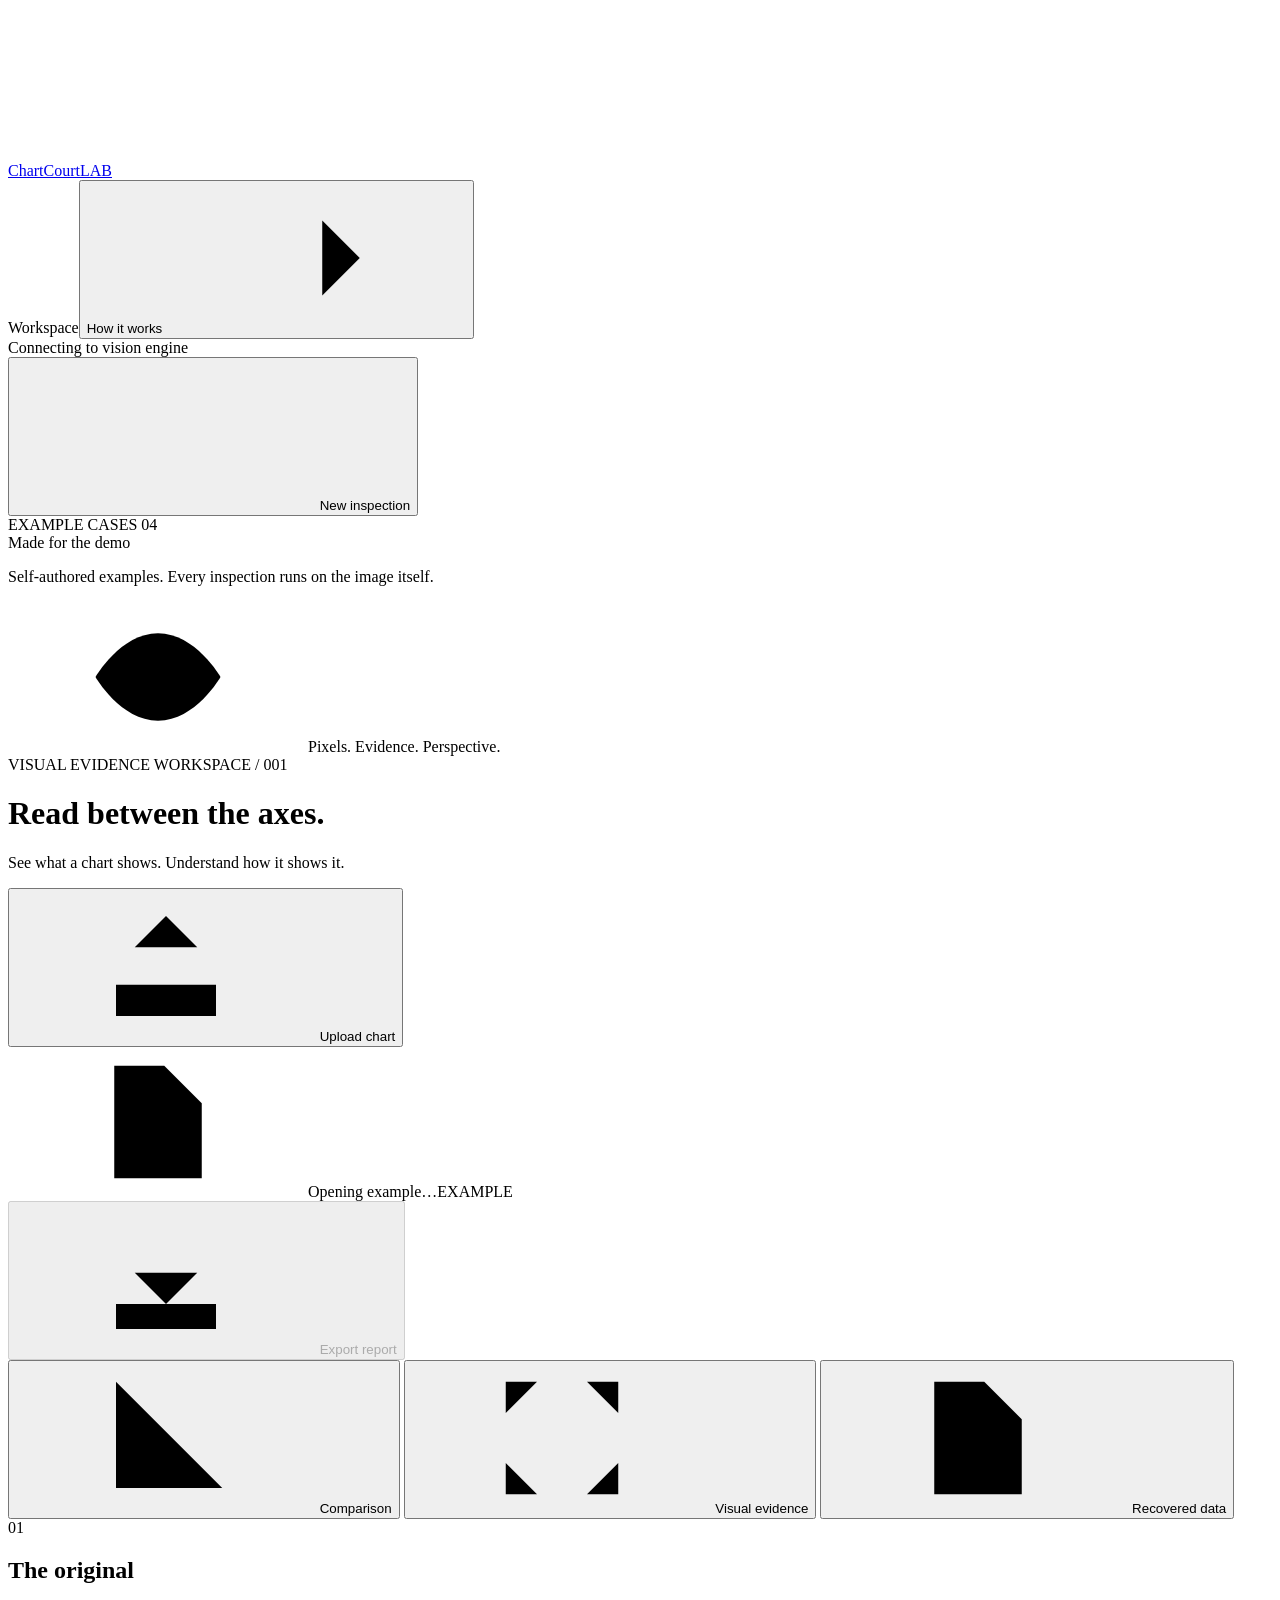
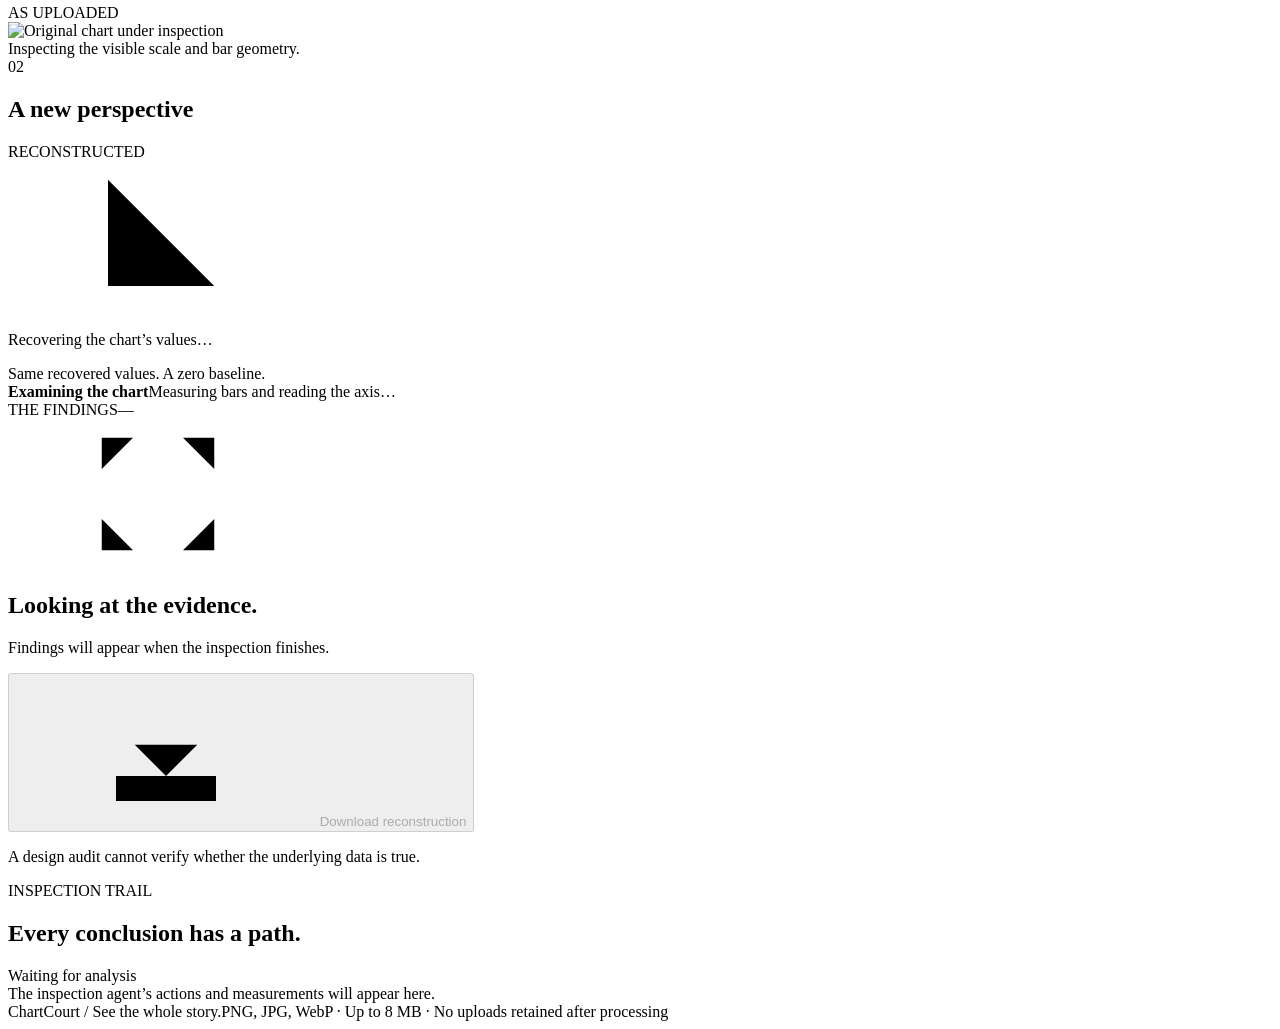
==== app/static/index.html @ e1e77f89 "feat: build chart review workspace and upload API" ====
<!doctype html>
<html lang="en">
<head>
  <meta charset="utf-8">
  <meta name="viewport" content="width=device-width, initial-scale=1">
  <meta name="theme-color" content="#f5f5f0">
  <meta name="description" content="Examine the visual evidence behind a chart. Find axis distortions, recover values, and compare a reconstructed view.">
  <title>ChartCourt — See the whole story</title>
  <link rel="icon" type="image/svg+xml" href="/static/favicon.svg">
  <link rel="stylesheet" href="/static/style.css">
  <script src="/static/app.js" defer></script>
</head>
<body>
  <svg class="sprite" xmlns="http://www.w3.org/2000/svg" aria-hidden="true">
    <symbol id="i-plus" viewBox="0 0 24 24"><path d="M12 5v14M5 12h14"/></symbol>
    <symbol id="i-arrow" viewBox="0 0 24 24"><path d="M5 12h14M13 6l6 6-6 6"/></symbol>
    <symbol id="i-upload" viewBox="0 0 24 24"><path d="M12 16V4m-5 5 5-5 5 5M4 15v5h16v-5"/></symbol>
    <symbol id="i-download" viewBox="0 0 24 24"><path d="M12 4v12m-5-5 5 5 5-5M4 16v4h16v-4"/></symbol>
    <symbol id="i-scan" viewBox="0 0 24 24"><path d="M8 3H3v5m13-5h5v5M3 16v5h5m8 0h5v-5M4 12h16"/></symbol>
    <symbol id="i-chart" viewBox="0 0 24 24"><path d="M4 3v17h17M8 16v-5m5 5V7m5 9V4"/></symbol>
    <symbol id="i-check" viewBox="0 0 24 24"><path d="m5 12 4 4L19 6"/></symbol>
    <symbol id="i-info" viewBox="0 0 24 24"><circle cx="12" cy="12" r="9"/><path d="M12 11v6M12 7v1"/></symbol>
    <symbol id="i-alert" viewBox="0 0 24 24"><path d="m12 3 10 18H2L12 3Z"/><path d="M12 9v5m0 3v1"/></symbol>
    <symbol id="i-eye" viewBox="0 0 24 24"><path d="M2 12s4-7 10-7 10 7 10 7-4 7-10 7S2 12 2 12Z"/><circle cx="12" cy="12" r="3"/></symbol>
    <symbol id="i-file" viewBox="0 0 24 24"><path d="M13 3H5v18h14V9l-6-6Zm0 0v6h6M8 13h8m-8 4h6"/></symbol>
  </svg>
  <header class="topbar">
    <a href="/" class="brand" aria-label="ChartCourt home"><span class="brand-mark"><i></i><i></i><i></i><b></b></span>ChartCourt<span class="beta">LAB</span></a>
    <nav aria-label="Main navigation"><span class="nav-active">Workspace</span><button class="text-button" id="methodology">How it works <svg><use href="#i-arrow"/></svg></button></nav>
    <span class="engine-status"><span class="status-dot"></span><span id="engine-text">Connecting to vision engine</span></span>
  </header>
  <div class="layout">
    <aside class="sidebar">
      <button class="button primary new-chart" id="upload-sidebar"><svg><use href="#i-plus"/></svg> New inspection</button>
      <div class="sidebar-label">EXAMPLE CASES <span>04</span></div>
      <div id="sample-list" class="sample-list" aria-label="Example charts"></div>
      <div class="sidebar-note"><span class="tiny-dot"></span>Made for the demo<p>Self-authored examples. Every inspection runs on the image itself.</p></div>
      <div class="sidebar-bottom"><svg><use href="#i-eye"/></svg><span>Pixels. Evidence. Perspective.</span></div>
    </aside>
    <main id="main">
      <div class="page-heading">
        <div><div class="eyebrow">VISUAL EVIDENCE WORKSPACE <span>/ 001</span></div><h1>Read between the axes.</h1><p>See what a chart shows. Understand how it shows it.</p></div>
        <button class="button secondary" id="upload-main"><svg><use href="#i-upload"/></svg> Upload chart</button>
      </div>
      <input type="file" id="file-input" accept="image/png,image/jpeg,image/webp" hidden>
      <div id="error" role="alert" hidden></div>
      <section class="case-toolbar" aria-label="Inspection controls">
        <div class="case-name"><svg><use href="#i-file"/></svg><span id="case-name">Opening example…</span><span class="subtle-tag" id="source-tag">EXAMPLE</span></div>
        <button class="text-button export" id="export-report" disabled><svg><use href="#i-download"/></svg> Export report</button>
      </section>
      <div class="workspace" id="workspace" aria-busy="true">
        <section class="analysis-panel" aria-label="Chart analysis">
          <div class="tabs" role="tablist" aria-label="Analysis view">
            <button id="tab-comparison" role="tab" aria-selected="true" aria-controls="view-comparison" data-view="comparison"><svg><use href="#i-chart"/></svg> Comparison</button>
            <button id="tab-evidence" role="tab" aria-selected="false" aria-controls="view-evidence" data-view="evidence"><svg><use href="#i-scan"/></svg> Visual evidence</button>
            <button id="tab-data" role="tab" aria-selected="false" aria-controls="view-data" data-view="data"><svg><use href="#i-file"/></svg> Recovered data</button>
          </div>
          <div class="view" id="view-comparison" role="tabpanel" aria-labelledby="tab-comparison">
            <div class="chart-pair">
              <div class="chart-card original"><div class="chart-caption"><span class="panel-number">01</span><h2>The original</h2><span class="mini-label">AS UPLOADED</span></div><div class="chart-frame"><img id="original" src="/static/samples/truncated.png" alt="Original chart under inspection"></div><div class="chart-note" id="original-note">Inspecting the visible scale and bar geometry.</div></div>
              <div class="chart-card reconstructed"><div class="chart-caption"><span class="panel-number">02</span><h2>A new perspective</h2><span class="mini-label">RECONSTRUCTED</span></div><div class="chart-frame" id="reconstruction"><div class="placeholder"><svg><use href="#i-chart"/></svg><p>Recovering the chart’s values…</p></div></div><div class="chart-note" id="reconstruction-note">Same recovered values. A zero baseline.</div></div>
            </div>
            <div id="comparison-metrics" class="comparison-metrics"></div>
          </div>
          <div class="view" id="view-evidence" role="tabpanel" aria-labelledby="tab-evidence" hidden>
            <div class="evidence-intro"><p>Follow each measurement back to the image.</p><span><i class="key bar-key"></i> Bars <i class="key tick-key"></i> Axis ticks</span></div>
            <div class="evidence-image" id="evidence-image"></div>
            <p class="evidence-help">Hover or focus a marked region to see what was read.</p>
          </div>
          <div class="view" id="view-data" role="tabpanel" aria-labelledby="tab-data" hidden>
            <div class="data-heading"><div><h2>The numbers in the image</h2><p>Estimates from bar endpoints and the calibrated axis.</p></div><button class="button small secondary" id="export-csv" disabled>Download CSV</button></div>
            <div id="data-table"></div><p class="data-note">Category names use OCR and may contain reading errors. “Bar 1” indicates an unreadable label. Values are estimates, not the original source table.</p>
          </div>
          <div id="busy" class="busy"><span class="spinner"></span><div><strong>Examining the chart</strong><span>Measuring bars and reading the axis…</span></div></div>
        </section>
        <aside class="findings-panel" aria-label="Inspection findings" aria-live="polite">
          <div class="findings-header"><span class="eyebrow">THE FINDINGS</span><span id="finding-count" class="count-pill">—</span></div>
          <div id="verdict" class="verdict pending"><div class="verdict-icon"><svg><use href="#i-scan"/></svg></div><h2>Looking at the evidence.</h2><p>Findings will appear when the inspection finishes.</p></div>
          <div id="findings"></div>
          <div id="measurement-summary"></div>
          <button class="button full secondary" id="export-svg" disabled><svg><use href="#i-download"/></svg> Download reconstruction</button>
          <p class="findings-footnote">A design audit cannot verify whether the underlying data is true.</p>
        </aside>
      </div>
      <section class="trace-section">
        <div class="section-heading"><div><span class="eyebrow">INSPECTION TRAIL</span><h2>Every conclusion has a path.</h2></div><span class="trace-meta" id="trace-meta">Waiting for analysis</span></div>
        <div class="trace-list" id="trace-list"><div class="trace-empty">The inspection agent’s actions and measurements will appear here.</div></div>
      </section>
      <footer><span>ChartCourt <span class="footer-slash">/</span> See the whole story.</span><span>PNG, JPG, WebP · Up to 8 MB · No uploads retained after processing</span></footer>
    </main>
  </div>
  <div id="drop-overlay" hidden><svg><use href="#i-upload"/></svg><h2>Drop a chart to inspect it.</h2><p>PNG, JPG, or WebP · 8 MB maximum</p></div>
  <dialog id="method-dialog"><button class="close-dialog" aria-label="Close explanation">×</button><div class="eyebrow">BEHIND THE EVIDENCE</div><h2>How ChartCourt reads a chart.</h2><p>OpenCV isolates colored rectangular bars. Tesseract reads axis ticks. A linear fit converts the bar endpoints from pixel positions to numeric estimates.</p><ol><li><strong>Find the marks.</strong> Color masks, morphology, and contours isolate aligned bars.</li><li><strong>Read the scale.</strong> At least three consistent ticks establish the numeric axis.</li><li><strong>Look again when needed.</strong> An uncertain scale triggers an enlarged, contrast-adjusted OCR pass.</li><li><strong>Check and reconstruct.</strong> Supported charts are checked for a nonzero baseline and inverted direction. The recovered values are redrawn.</li></ol><div class="method-callout">The current version supports single-series, solid-color vertical bars on readable linear axes. Stacked bars, logarithmic scales, monochrome plots, and complex infographics may need review. An inverted or truncated axis is a design choice to examine, not proof of dishonesty.</div><p class="method-small">Demo images are self-authored. Published dataset evaluation and AWS / COOL deployment are still pending. This local version uses OpenCV 5 and does not require an AI API key.</p></dialog>
  <div id="toast" role="status" hidden></div>
</body>
</html>
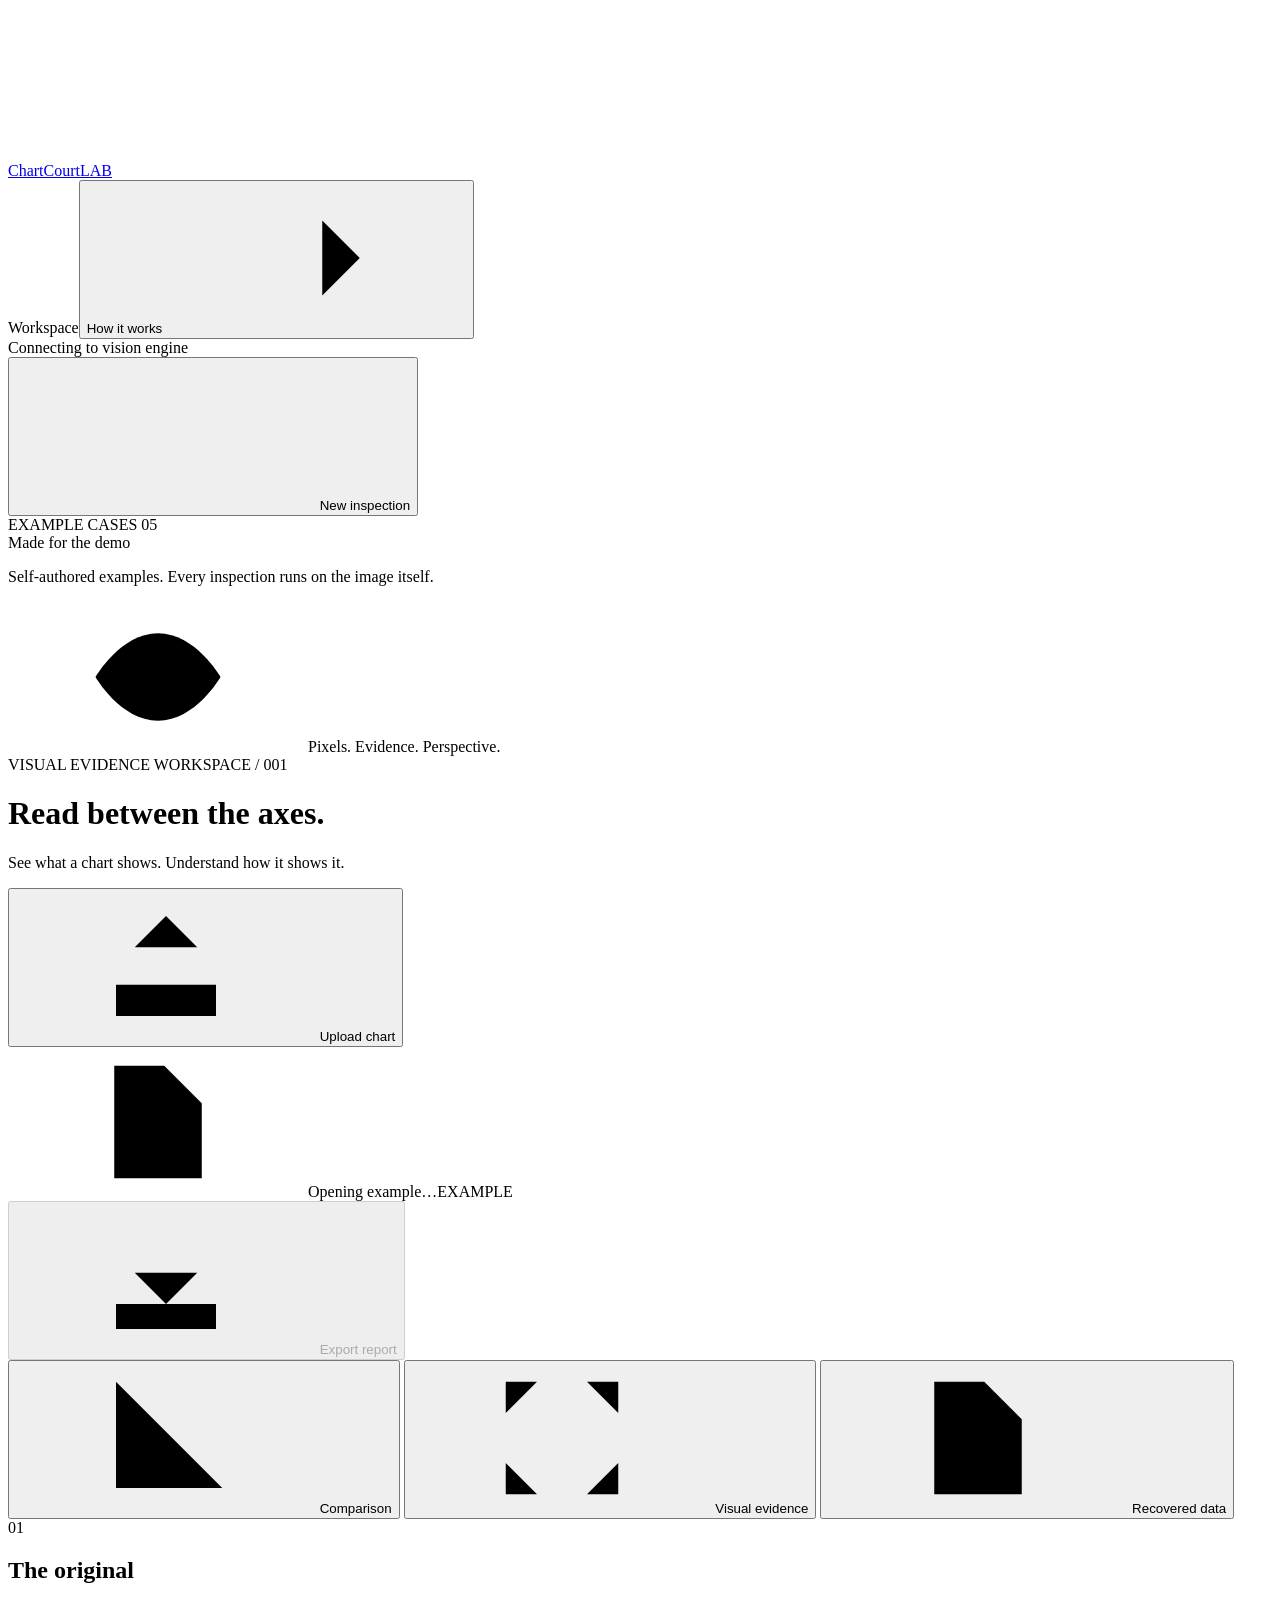
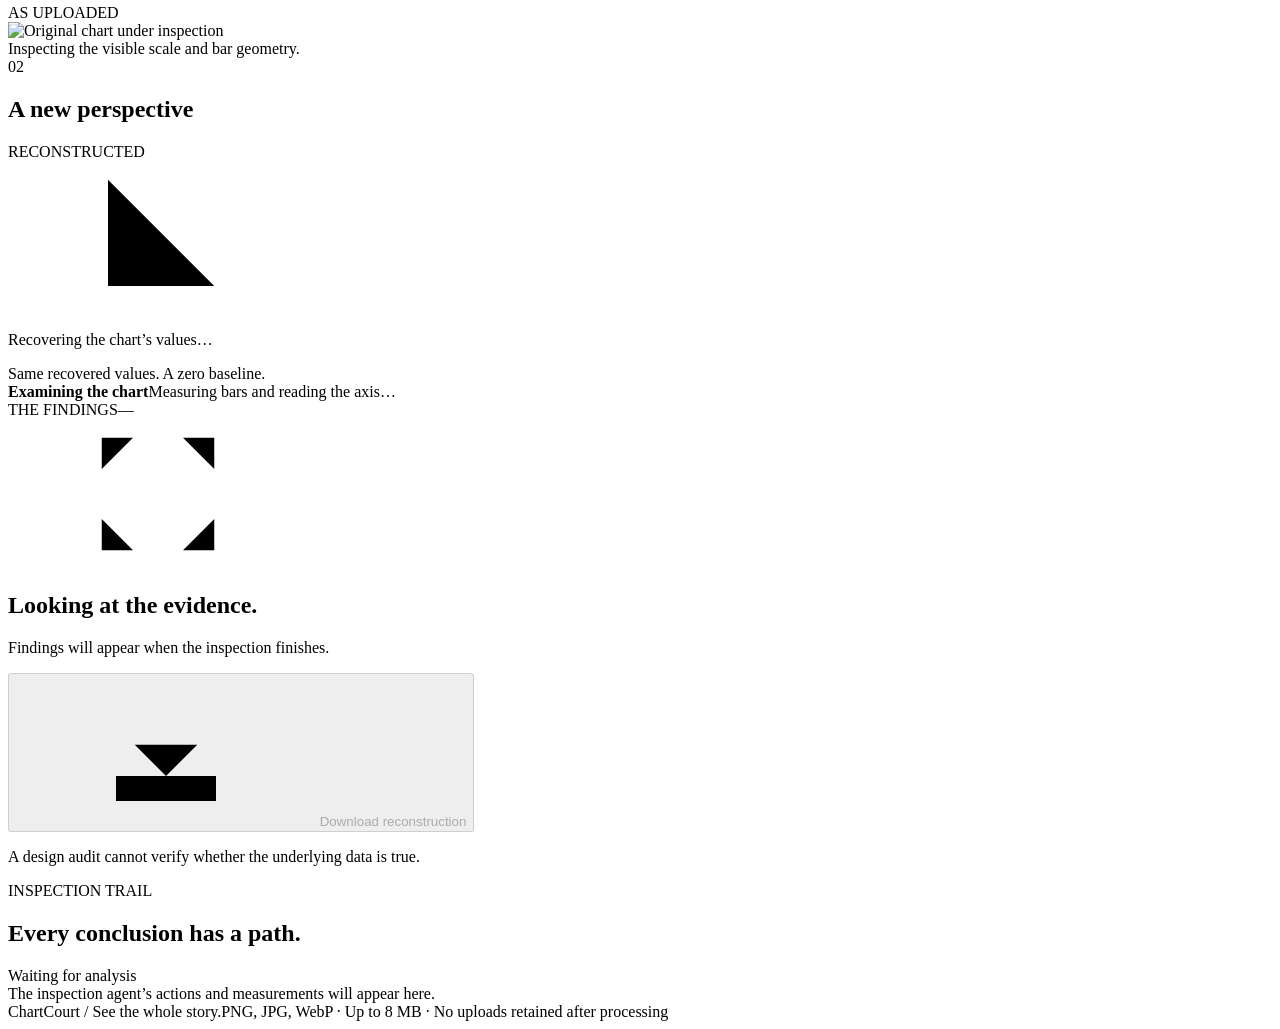
==== commit ad976728: "feat: expose pixel-fit ranges and add grayscale chart demo" ====
--- a/app/static/index.html
+++ b/app/static/index.html
@@ -32,7 +32,7 @@
   <div class="layout">
     <aside class="sidebar">
       <button class="button primary new-chart" id="upload-sidebar"><svg><use href="#i-plus"/></svg> New inspection</button>
-      <div class="sidebar-label">EXAMPLE CASES <span>04</span></div>
+      <div class="sidebar-label">EXAMPLE CASES <span id="sample-count">05</span></div>
       <div id="sample-list" class="sample-list" aria-label="Example charts"></div>
       <div class="sidebar-note"><span class="tiny-dot"></span>Made for the demo<p>Self-authored examples. Every inspection runs on the image itself.</p></div>
       <div class="sidebar-bottom"><svg><use href="#i-eye"/></svg><span>Pixels. Evidence. Perspective.</span></div>
@@ -52,8 +52,8 @@
         <section class="analysis-panel" aria-label="Chart analysis">
           <div class="tabs" role="tablist" aria-label="Analysis view">
             <button id="tab-comparison" role="tab" aria-selected="true" aria-controls="view-comparison" data-view="comparison"><svg><use href="#i-chart"/></svg> Comparison</button>
-            <button id="tab-evidence" role="tab" aria-selected="false" aria-controls="view-evidence" data-view="evidence"><svg><use href="#i-scan"/></svg> Visual evidence</button>
-            <button id="tab-data" role="tab" aria-selected="false" aria-controls="view-data" data-view="data"><svg><use href="#i-file"/></svg> Recovered data</button>
+            <button id="tab-evidence" role="tab" tabindex="-1" aria-selected="false" aria-controls="view-evidence" data-view="evidence"><svg><use href="#i-scan"/></svg> Visual evidence</button>
+            <button id="tab-data" role="tab" tabindex="-1" aria-selected="false" aria-controls="view-data" data-view="data"><svg><use href="#i-file"/></svg> Recovered data</button>
           </div>
           <div class="view" id="view-comparison" role="tabpanel" aria-labelledby="tab-comparison">
             <div class="chart-pair">
@@ -69,7 +69,7 @@
           </div>
           <div class="view" id="view-data" role="tabpanel" aria-labelledby="tab-data" hidden>
             <div class="data-heading"><div><h2>The numbers in the image</h2><p>Estimates from bar endpoints and the calibrated axis.</p></div><button class="button small secondary" id="export-csv" disabled>Download CSV</button></div>
-            <div id="data-table"></div><p class="data-note">Category names use OCR and may contain reading errors. “Bar 1” indicates an unreadable label. Values are estimates, not the original source table.</p>
+            <div id="data-table"></div><p class="data-note" id="data-sensitivity"></p><p class="data-note">Category names use OCR and may contain reading errors. “Bar 1” indicates an unreadable label. Values are estimates, not the original source table.</p>
           </div>
           <div id="busy" class="busy"><span class="spinner"></span><div><strong>Examining the chart</strong><span>Measuring bars and reading the axis…</span></div></div>
         </section>
@@ -90,7 +90,7 @@
     </main>
   </div>
   <div id="drop-overlay" hidden><svg><use href="#i-upload"/></svg><h2>Drop a chart to inspect it.</h2><p>PNG, JPG, or WebP · 8 MB maximum</p></div>
-  <dialog id="method-dialog"><button class="close-dialog" aria-label="Close explanation">×</button><div class="eyebrow">BEHIND THE EVIDENCE</div><h2>How ChartCourt reads a chart.</h2><p>OpenCV isolates colored rectangular bars. Tesseract reads axis ticks. A linear fit converts the bar endpoints from pixel positions to numeric estimates.</p><ol><li><strong>Find the marks.</strong> Color masks, morphology, and contours isolate aligned bars.</li><li><strong>Read the scale.</strong> At least three consistent ticks establish the numeric axis.</li><li><strong>Look again when needed.</strong> An uncertain scale triggers an enlarged, contrast-adjusted OCR pass.</li><li><strong>Check and reconstruct.</strong> Supported charts are checked for a nonzero baseline and inverted direction. The recovered values are redrawn.</li></ol><div class="method-callout">The current version supports single-series, solid-color vertical bars on readable linear axes. Stacked bars, logarithmic scales, monochrome plots, and complex infographics may need review. An inverted or truncated axis is a design choice to examine, not proof of dishonesty.</div><p class="method-small">Demo images are self-authored. Published dataset evaluation and AWS / COOL deployment are still pending. This local version uses OpenCV 5 and does not require an AI API key.</p></dialog>
+  <dialog id="method-dialog"><button class="close-dialog" aria-label="Close explanation">×</button><div class="eyebrow">BEHIND THE EVIDENCE</div><h2>How ChartCourt reads a chart.</h2><p>OpenCV isolates colored or grayscale rectangular bars. Tesseract reads axis ticks. A linear fit converts the bar endpoints from pixel positions to numeric estimates.</p><ol><li><strong>Find the marks.</strong> Color and luminance masks, morphology, and contours isolate aligned solid bars.</li><li><strong>Read the scale.</strong> At least three consistent ticks must cover the full bar geometry. Supported notation includes currency, percentages, and k/M/B suffixes.</li><li><strong>Look again when needed.</strong> An uncertain or incomplete scale triggers a targeted, enlarged tick-column OCR pass.</li><li><strong>Check and reconstruct.</strong> Supported charts are checked for a nonzero baseline and inverted direction. The generated SVG geometry is then read back and verified against the recovered values.</li></ol><div class="method-callout">The current version supports positive, regularly spaced single-series vertical bars on a light background with readable linear axes. Stacked/grouped bars, logarithmic scales, and complex infographics need review. Pixel-fit ranges show sensitivity to measurement shifts, not statistical confidence. An inverted or truncated axis is a design choice to examine, not proof of dishonesty.</div><p class="method-small">Demo and regression images are self-authored. Published dataset evaluation and AWS / COOL deployment are still pending. This local version uses OpenCV 5 and does not require an AI API key.</p></dialog>
   <div id="toast" role="status" hidden></div>
 </body>
 </html>
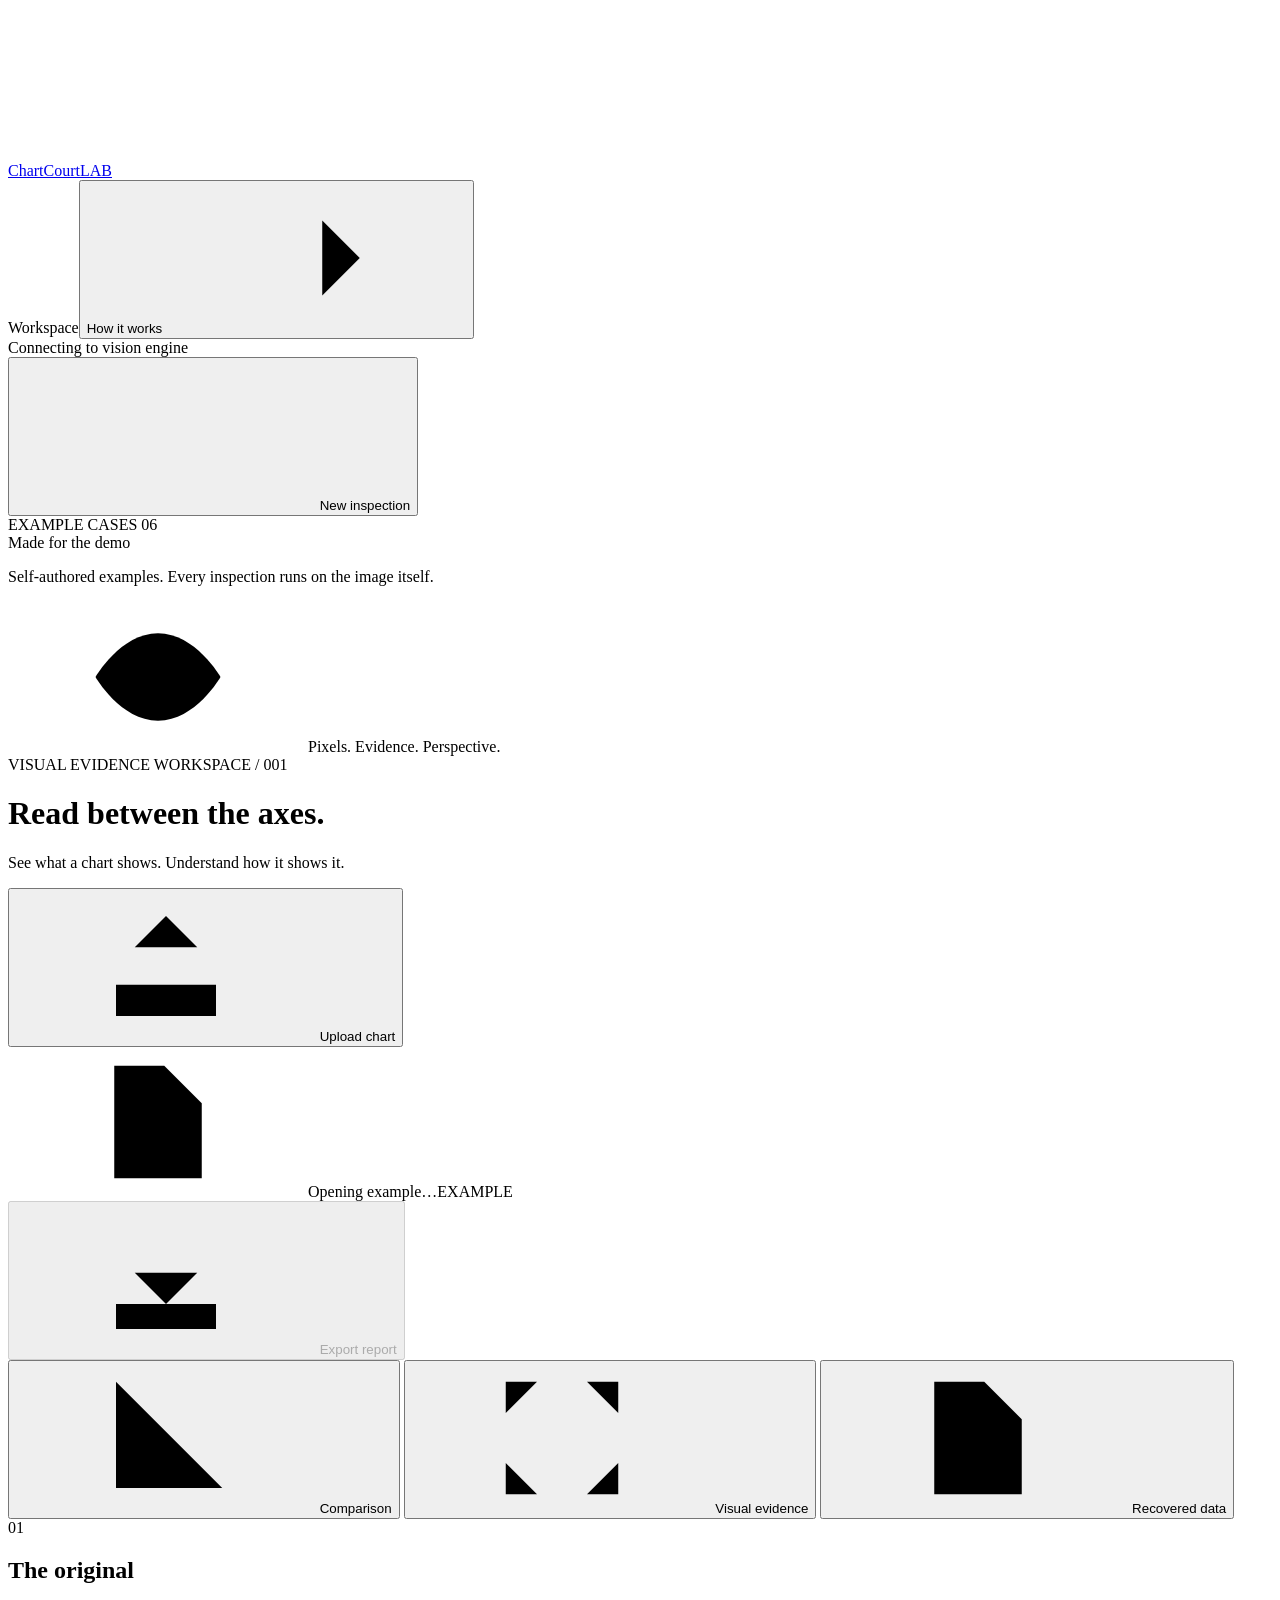
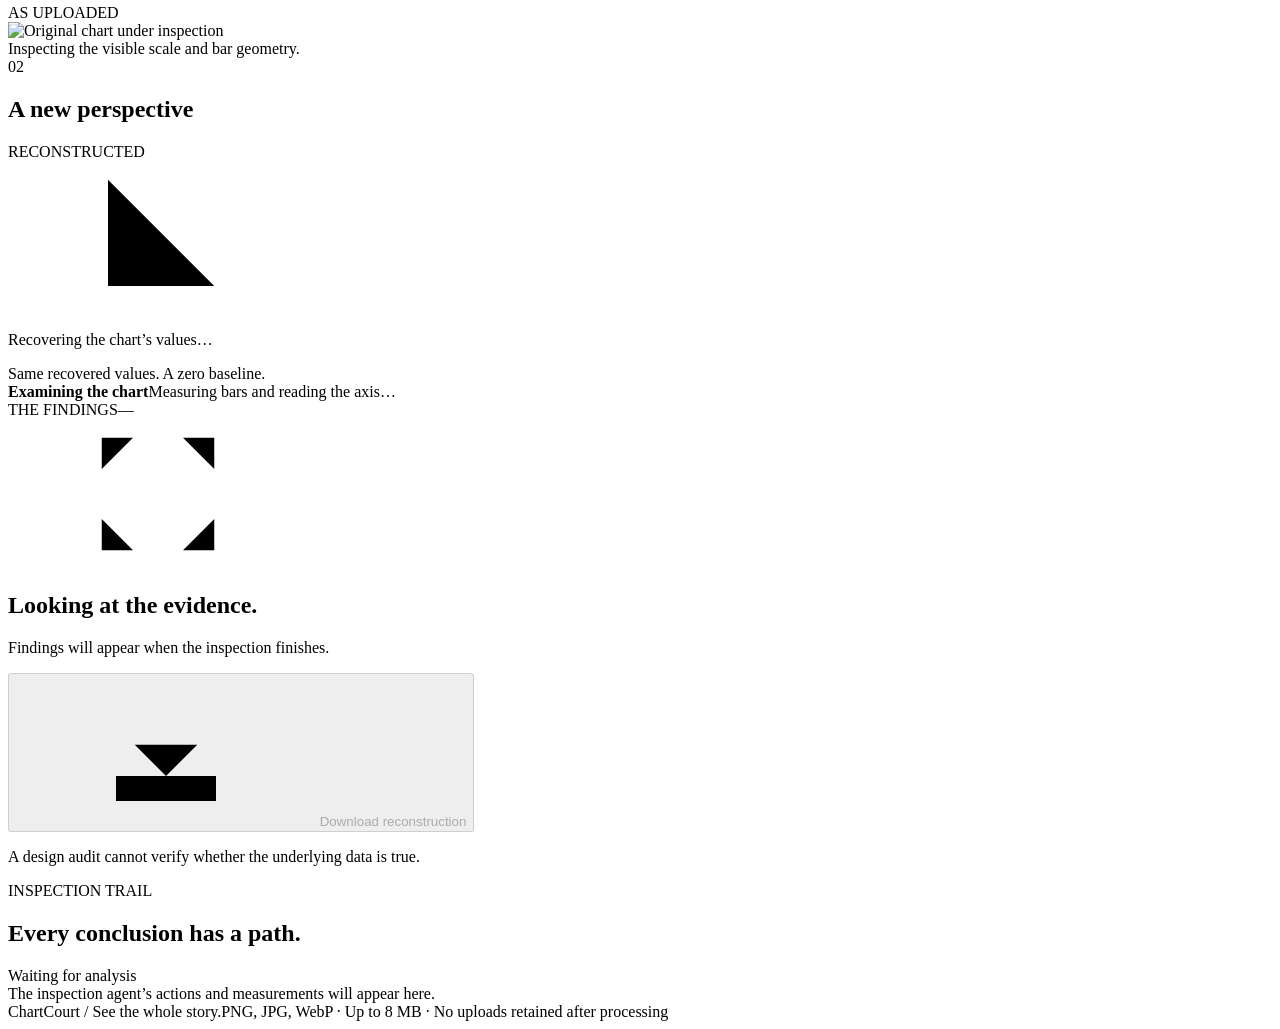
==== commit 621ad9e8: "feat: explain category coverage with a missing-value demo" ====
--- a/app/static/index.html
+++ b/app/static/index.html
@@ -8,6 +8,7 @@
   <title>ChartCourt — See the whole story</title>
   <link rel="icon" type="image/svg+xml" href="/static/favicon.svg">
   <link rel="stylesheet" href="/static/style.css">
+  <script src="/static/network.js" defer></script>
   <script src="/static/app.js" defer></script>
 </head>
 <body>
@@ -32,7 +33,7 @@
   <div class="layout">
     <aside class="sidebar">
       <button class="button primary new-chart" id="upload-sidebar"><svg><use href="#i-plus"/></svg> New inspection</button>
-      <div class="sidebar-label">EXAMPLE CASES <span id="sample-count">05</span></div>
+      <div class="sidebar-label">EXAMPLE CASES <span id="sample-count">06</span></div>
       <div id="sample-list" class="sample-list" aria-label="Example charts"></div>
       <div class="sidebar-note"><span class="tiny-dot"></span>Made for the demo<p>Self-authored examples. Every inspection runs on the image itself.</p></div>
       <div class="sidebar-bottom"><svg><use href="#i-eye"/></svg><span>Pixels. Evidence. Perspective.</span></div>
@@ -43,7 +44,7 @@
         <button class="button secondary" id="upload-main"><svg><use href="#i-upload"/></svg> Upload chart</button>
       </div>
       <input type="file" id="file-input" accept="image/png,image/jpeg,image/webp" hidden>
-      <div id="error" role="alert" hidden></div>
+      <div id="error" hidden><p id="error-message" role="alert"></p><button class="button small secondary" id="retry-inspection" hidden>Retry inspection</button></div>
       <section class="case-toolbar" aria-label="Inspection controls">
         <div class="case-name"><svg><use href="#i-file"/></svg><span id="case-name">Opening example…</span><span class="subtle-tag" id="source-tag">EXAMPLE</span></div>
         <button class="text-button export" id="export-report" disabled><svg><use href="#i-download"/></svg> Export report</button>
@@ -63,7 +64,7 @@
             <div id="comparison-metrics" class="comparison-metrics"></div>
           </div>
           <div class="view" id="view-evidence" role="tabpanel" aria-labelledby="tab-evidence" hidden>
-            <div class="evidence-intro"><p>Follow each measurement back to the image.</p><span><i class="key bar-key"></i> Bars <i class="key tick-key"></i> Axis ticks</span></div>
+            <div class="evidence-intro"><p>Follow each measurement back to the image.</p><span><i class="key bar-key"></i> Bars <i class="key tick-key"></i> Axis ticks <i class="key category-key"></i> Category text</span></div>
             <div class="evidence-image" id="evidence-image"></div>
             <p class="evidence-help">Hover or focus a marked region to see what was read.</p>
           </div>
@@ -71,7 +72,7 @@
             <div class="data-heading"><div><h2>The numbers in the image</h2><p>Estimates from bar endpoints and the calibrated axis.</p></div><button class="button small secondary" id="export-csv" disabled>Download CSV</button></div>
             <div id="data-table"></div><p class="data-note" id="data-sensitivity"></p><p class="data-note">Category names use OCR and may contain reading errors. “Bar 1” indicates an unreadable label. Values are estimates, not the original source table.</p>
           </div>
-          <div id="busy" class="busy"><span class="spinner"></span><div><strong>Examining the chart</strong><span>Measuring bars and reading the axis…</span></div></div>
+          <div id="busy" class="busy"><span class="spinner"></span><div><strong>Examining the chart</strong><span>Measuring bars and reading the axis…</span><button class="text-button" id="cancel-inspection" hidden>Stop waiting</button></div></div>
         </section>
         <aside class="findings-panel" aria-label="Inspection findings" aria-live="polite">
           <div class="findings-header"><span class="eyebrow">THE FINDINGS</span><span id="finding-count" class="count-pill">—</span></div>
@@ -90,7 +91,7 @@
     </main>
   </div>
   <div id="drop-overlay" hidden><svg><use href="#i-upload"/></svg><h2>Drop a chart to inspect it.</h2><p>PNG, JPG, or WebP · 8 MB maximum</p></div>
-  <dialog id="method-dialog"><button class="close-dialog" aria-label="Close explanation">×</button><div class="eyebrow">BEHIND THE EVIDENCE</div><h2>How ChartCourt reads a chart.</h2><p>OpenCV isolates colored or grayscale rectangular bars. Tesseract reads axis ticks. A linear fit converts the bar endpoints from pixel positions to numeric estimates.</p><ol><li><strong>Find the marks.</strong> Color and luminance masks, morphology, and contours isolate aligned solid bars.</li><li><strong>Read the scale.</strong> At least three consistent ticks must cover the full bar geometry. Supported notation includes currency, percentages, and k/M/B suffixes.</li><li><strong>Look again when needed.</strong> An uncertain or incomplete scale triggers a targeted, enlarged tick-column OCR pass.</li><li><strong>Check and reconstruct.</strong> Supported charts are checked for a nonzero baseline and inverted direction. The generated SVG geometry is then read back and verified against the recovered values.</li></ol><div class="method-callout">The current version supports positive, regularly spaced single-series vertical bars on a light background with readable linear axes. Stacked/grouped bars, logarithmic scales, and complex infographics need review. Pixel-fit ranges show sensitivity to measurement shifts, not statistical confidence. An inverted or truncated axis is a design choice to examine, not proof of dishonesty.</div><p class="method-small">Demo and regression images are self-authored. Published dataset evaluation and AWS / COOL deployment are still pending. This local version uses OpenCV 5 and does not require an AI API key.</p></dialog>
+  <dialog id="method-dialog"><button class="close-dialog" aria-label="Close explanation">×</button><div class="eyebrow">BEHIND THE EVIDENCE</div><h2>How ChartCourt reads a chart.</h2><p>OpenCV isolates colored or grayscale rectangular bars. Tesseract reads axis ticks. A linear fit converts the bar endpoints from pixel positions to numeric estimates.</p><ol><li><strong>Find the marks.</strong> Color and luminance masks, morphology, and contours isolate aligned solid bars.</li><li><strong>Read the scale.</strong> At least three consistent ticks must cover the full bar geometry. Supported notation includes currency, percentages, and k/M/B suffixes.</li><li><strong>Look again when needed.</strong> An uncertain or incomplete scale triggers a targeted, enlarged tick-column OCR pass.</li><li><strong>Cross-check categories.</strong> Readable labels without a corresponding bar may reveal missing or zero-height marks. Their values are not guessed; reconstruction is withheld.</li><li><strong>Check and reconstruct.</strong> Supported charts are checked for a nonzero baseline and inverted direction. The generated SVG geometry is then read back and verified against the recovered values.</li></ol><div class="method-callout">The current version supports positive, regularly spaced single-series vertical bars on a light background with readable linear axes. Stacked/grouped bars, logarithmic scales, and complex infographics need review. Category checks cannot establish completeness when labels are unreadable or rotated. Pixel-fit ranges show sensitivity to measurement shifts, not statistical confidence. An inverted or truncated axis is a design choice to examine, not proof of dishonesty.</div><p class="method-small">Demo and regression images are self-authored. Published dataset evaluation and AWS / COOL deployment are still pending. This local version uses OpenCV 5 and does not require an AI API key.</p></dialog>
   <div id="toast" role="status" hidden></div>
 </body>
 </html>
